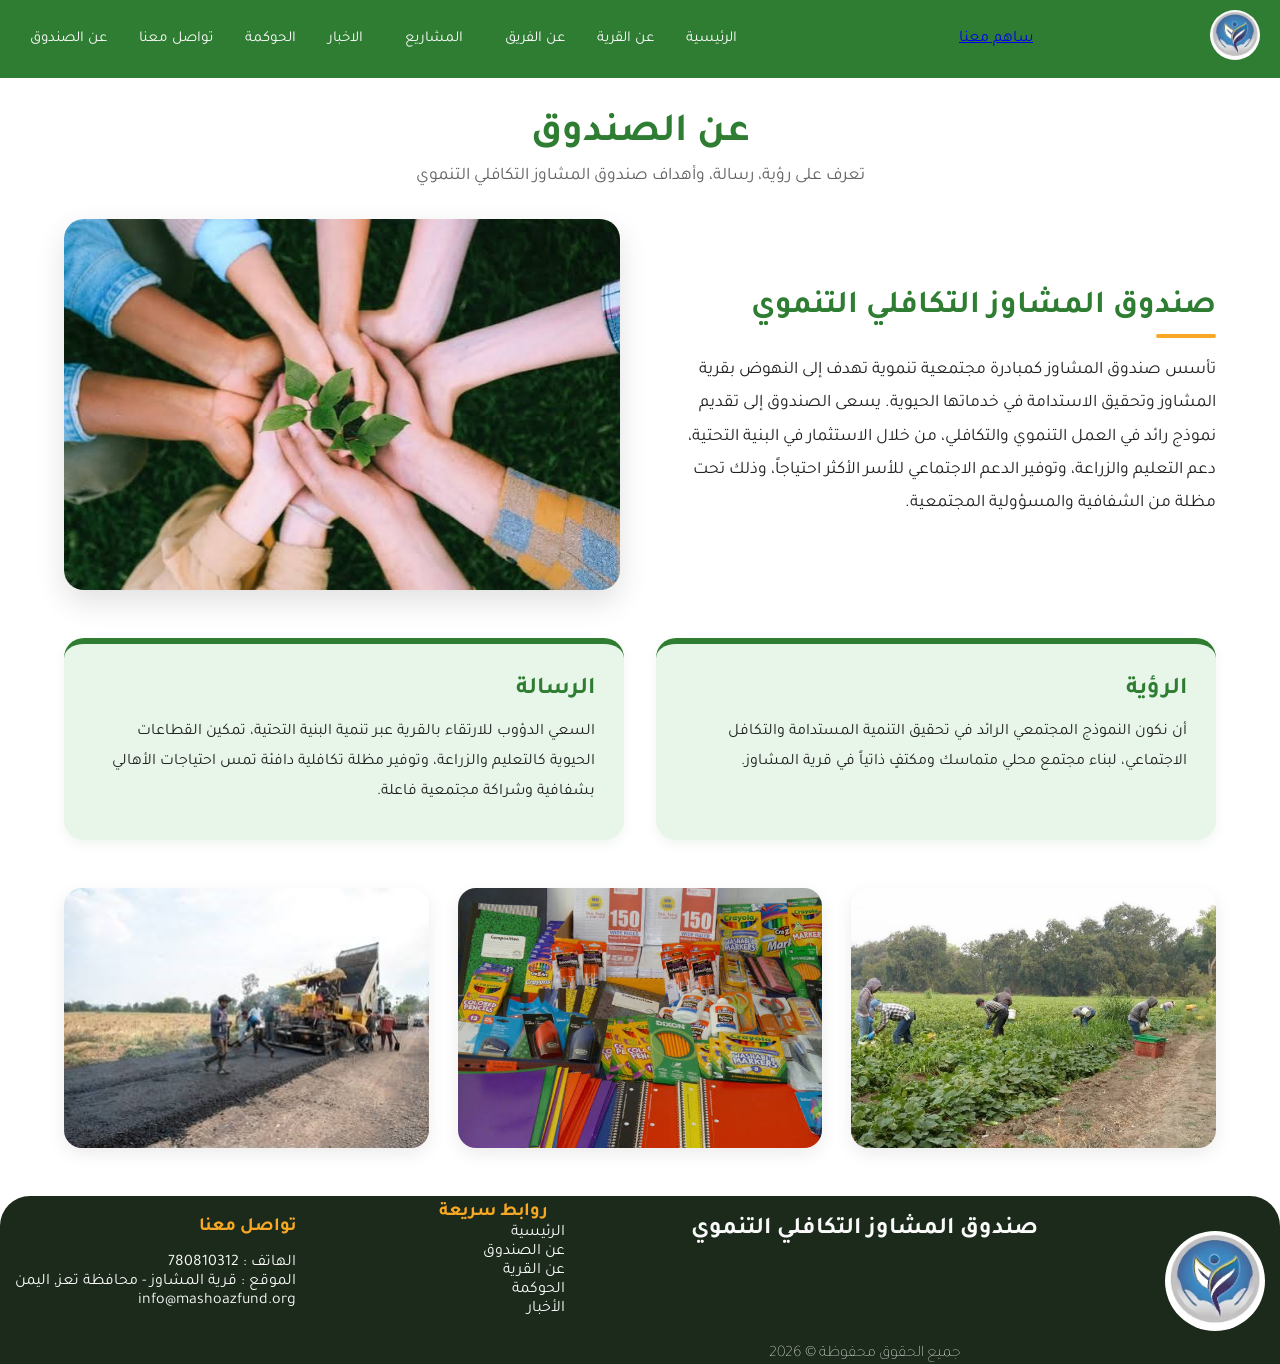
==== about.html @ bc7872b2 "feat: add about page with navbar, footer, and styles" ====
<!DOCTYPE html>
<html lang="en" dir="rtl">

<head>
    <meta charset="UTF-8">
    <meta name="viewport" content="width=device-width, initial-scale=1.0">
    <link rel="stylesheet" href="css/navbar.css">
    <link href="https://fonts.googleapis.com/css2?family=Tajawal:wght@200;300;400;500;700;800;900&display=swap"
        rel="stylesheet">
    <link rel="stylesheet" href="css/main.css">
    <link rel="stylesheet" href="css/about.css">
    <link rel="stylesheet" href="css/footer.css">
        <link rel="stylesheet" href="css/responsive.css">


    <title>عن الصندوق</title>
</head>

<body>
    <!-- Start navbar -->
    <nav class="navbar">
        <a href="index.html"><img src="images/logo.webp" alt="" class="navbar__logo"></a>
        <ul class="navbar__menu">
            <li><a href="index.html" class="navbar__link">الرئيسية</a></li>
            <li><a href="village.html" class="navbar__link">عن القرية</a> </li>
            <li><a href="team.html" class="navbar__link">عن الفريق</a></li>
            <li class="navbar__link navbar__link--dropdown">
                <a href="projects.html" class="navbar__link">المشاريع</a>
                <ul class="navbar__dropdown">
                    <li><a href="solidarity.html" class="navbar__link">المشاريع التكافلية</a></li>
                    <li><a href="projects.html" class="navbar__link">المشاريع التنموية</a></li>
                </ul>
            </li>
            <li><a href="news.html" class="navbar__link">الاخبار</a></li>
            <li><a href="governance.html" class="navbar__link">الحوكمة</a></li>
            <li><a href="contact.html" class="navbar__link">تواصل معنا</a></li>
            <li><a href="about.html" class="navbar__link">عن الصندوق</a></li>
        </ul>
        <a href="contribute.html" class="navbar__cta">ساهم معنا</a>
    </nav>
    <!-- ===== عن الصندوق ===== -->
    <main>

        <!-- عنوان الصفحة -->
        <div class="section-title">
            <h2>عن الصندوق </h2>
            <p>تعرف على رؤية، رسالة، وأهداف صندوق المشاوز التكافلي التنموي</p>
        </div>

        <!-- ===== القسم 1: نبذة + صورة ===== -->
        <section class="village-about">
            <div class="village-about__content">

                <div class="village-about__text">
                    <h3>صندوق المشاوز التكافلي التنموي</h3>
                    <p>
                        تأسس صندوق المشاوز كمبادرة مجتمعية تنموية تهدف إلى النهوض بقرية المشاوز وتحقيق الاستدامة في
                        خدماتها الحيوية. يسعى الصندوق إلى تقديم نموذج رائد في العمل التنموي والتكافلي، من خلال الاستثمار
                        في البنية التحتية، دعم التعليم والزراعة، وتوفير الدعم الاجتماعي للأسر الأكثر احتياجاً، وذلك تحت
                        مظلة من الشفافية والمسؤولية المجتمعية.
                    </p>
                </div>

                <div class="village-about__img">
                    <img src="images/volunteer.jpg" alt="صورة لقرية المشاوز">
                </div>

            </div>
        </section>

        <!-- ===== القسم 2: الموقع والتاريخ ===== -->
        <div class="village-details">

            <div class="village-details__card">
                <h4>الرؤية</h4>
                <p>
                    أن نكون النموذج المجتمعي الرائد في تحقيق التنمية المستدامة والتكافل الاجتماعي، لبناء مجتمع محلي
                    متماسك ومكتفٍ ذاتياً في قرية المشاوز.
                </p>
            </div>

            <div class="village-details__card">
                <h4>الرسالة</h4>
                <p>
                    السعي الدؤوب للارتقاء بالقرية عبر تنمية البنية التحتية، تمكين القطاعات الحيوية كالتعليم والزراعة،
                    وتوفير مظلة تكافلية دافئة تمس احتياجات الأهالي بشفافية وشراكة مجتمعية فاعلة.
                </p>
            </div>

        </div>

        <!-- ===== القسم 3: معرض الصور ===== -->

        <div class="gallery-grid">
            <figure class="gallery-grid__item">
                <img src="images/sustainable.jpg" alt=" مشروع الزراعة والتنمية المستدامة في القرية">
            </figure>
            <figure class="gallery-grid__item">
                <img src="images/donation.jpg" alt=" مبادرة توزيع الحقائب والمستلزمات المدرسية والتكافل الاجتماعي">
            </figure>
            <figure class="gallery-grid__item">
                <img src="images/road.jpg" alt=" مشروع رصف الطرق وتأهيل البنية التحتية في قرية المشاوز">
            </figure>
        </div>

    </main>

    <!-- ===== Footer ===== -->
    <footer class="footer">
        <img src="images/logo.webp" class="footer__logo" alt="">

        <div class="footer__container">
            <h2 class="footer__title">صندوق المشاوز التكافلي التنموي</h2>
            <div class="footer__bottom">
                <p>جميع الحقوق محفوظة &copy; 2026</p>
            </div>
        </div>

        <div class="footer__pages">
            <h3 class="footer__subtitle">روابط سريعة</h3>
            <ul class="footer__link">
                <li><a href="index.html" class="footer__link footer__link--active">الرئيسية</a></li>
                <li><a href="about.html" class="footer__link footer__link--active">عن الصندوق</a></li>
                <li><a href="village.html" class="footer__link footer__link--active">عن القرية</a></li>
                <li><a href="governance.html" class="footer__link footer__link--active">الحوكمة</a></li>
                <li><a href="news.html" class="footer__link footer__link--active">الأخبار</a></li>
            </ul>
        </div>

        <div class="footer__contact">
            <h3 class="footer__contact--title">تواصل معنا</h3>
            <p class="footer__info">الهاتف : 780810312</p>
            <p class="footer__info">الموقع : قرية المشاوز - محافظة تعز, اليمن</p>
            <a href="mailto:info@mashoazfund.org" class="footer__info">info@mashoazfund.org</a>
        </div>

    </footer>

</body>

</html>
---- css/navbar.css ----
/*Start navbar */
.navbar {
    width: 100%;
    padding: 10px 20px;
    display: flex;
    justify-content: space-between;
    align-items: center;
    background-color: var(--primary-color);
    box-sizing: border-box;
}

.navbar__logo {
    width: 50px;
    border-radius: 100%;
    flex-shrink: 0;
}

/* القائمة الرئيسية */
.navbar__menu {
    display: flex;
    gap: 12px;
    list-style: none;
    align-items: center;
    margin: 0;
    padding: 0;
    order: 2; 

    /* ✨ التعديل المطلوب: دفع العناوين بعيداً عن الشعار لليسار ✨ */
    margin-right: 35px; 
}

/* زر ساهم معنا */
.cta {
    text-decoration: none;
    color: var(--text-light);
    border: 2px solid var(--accent-color);
    border-radius: 12px;
    padding: 8px 14px;
    transition: all 0.3s ease;
    display: inline-block;
    white-space: nowrap;
    flex-shrink: 0;
    order: 3; 
    margin-right: auto; 
}

.navbar__toggle {
    order: 4;
}

.navbar__checkbox {
    display: none;
}

/* الروابط والعناوين */
.navbar__link {
    text-decoration: none;
    color: var(--text-light);
    padding: 6px 10px;
    border-radius: 8px;
    transition: all 0.3s ease;
    display: inline-block;
    white-space: nowrap;
    font-size: 0.95rem;
}

.navbar__link:hover,
.cta:hover {
    background-color: #4CAF50;
    border-radius: 10px;
}

/* Dropdown Container */
.navbar__link--dropdown {
    position: relative;
}

/* Dropdown Menu Base Styles */
.navbar__dropdown {
    display: none;
    position: absolute;
    top: 100%;
    right: 50%;
    transform: translateX(50%);
    background-color: var(--primary-color);
    min-width: 180px;
    height: auto;
    padding: 10px 0;
    margin: 0;
    list-style: none;
    border-radius: 10px;
    box-shadow: 0px 8px 16px rgba(0, 0, 0, 0.2);
    z-index: 100;
}

/* إظهار القائمة عند التمرير */
.navbar__link--dropdown:hover .navbar__dropdown {
    display: flex;
    flex-direction: column;
    gap: 5px;
}

/* تنسيق عناصر القائمة المنسدلة */
.navbar__dropdown li a {
    display: block;
    padding: 10px 15px;
    color: var(--text-light);
    text-decoration: none;
    white-space: nowrap;
    text-align: center;
    transition: background 0.3s;
}

.navbar__dropdown li a:hover {
    background-color: var(--primary-light);
}

/* ------------------------------------------------ */
/*  الشاشات المتوسطة والتابلت (مابين 768px و 1150px)  */
/* ------------------------------------------------ */
@media (max-width: 1150px) and (min-width: 769px) {
    .navbar {
        padding: 10px 10px;
    }

    .navbar__menu {
        gap: 6px;
        margin-right: 15px; /* تقليل المسافة المقتطعة في الشاشات المتوسطة حتى يستمر الشكل متناسق */
    }

    .navbar__link {
        padding: 5px 6px;
        font-size: 0.85rem;
    }

    .cta {
        padding: 6px 10px;
        font-size: 0.85rem;
    }
}

/* ------------------------------------------------ */
/* --- قائمة الموبايل / الهمبرجر (أقل من 768px) --- */
/* ------------------------------------------------ */
@media (max-width: 768px) {
    .navbar__menu {
        flex-direction: column;
        width: 100%;
        order: 5;
        margin-right: 0; /* إلغاء التباعد في الموبايل لتتوسط القائمة بالشكل المطلوب */
    }

    .cta {
        margin-right: 0;
        order: 2;
    }

    .navbar__link {
        font-size: 1rem;
    }

    .navbar__link--dropdown {
        width: 100%;
        text-align: center;
    }

    .navbar__dropdown {
        position: relative;
        top: 0;
        right: 0;
        transform: none;
        box-shadow: none;
        background-color: rgba(0, 0, 0, 0.1);
        width: 100%;
        margin-top: 5px;
    }
}
---- css/main.css ----
:root {
    --primary-color: #2E7D32;
    --primary-light: #4CAF50;
    --secondry-color: #1565C0;
    --accent-color: #F9A825;
    --text-dark: #212121;
    --text-light: #FAFAFA;
    --bg-color: #FAFAFA;
    --bg-dark: #1B2A1B;
    --font-family: 'Tajawal', sans-serif;
}

* {
    margin: 0;
    padding: 0;
    box-sizing: border-box;
}

body {
    font-family: var(--font-family);
}
---- css/about.css ----
/* =============================================
   village.css - تنسيقات صفحة "عن القرية"
   ============================================= */

/* ===== إضافة مسافة للعنوان الرئيسي ===== */
.section-title {
    margin-top: 2rem;
    text-align: center;
    font-family: var(--font-family);
    margin-bottom: 2rem;
}

.section-title h2 {
    font-size: 2.5rem;
    color: var(--primary-color, #2E7D32);
    margin-bottom: 0.5rem;
}

.section-title p {
    font-size: 1.1rem;
    color: var(--text-dark, #212121);
    opacity: 0.7;
}

/* ===== القسم 1: النبذة والصورة ===== */
.village-about {
    max-width: 1200px;
    margin: 0 auto;
    padding: 0 1.5rem 3rem;
}

.village-about__content {
    display: flex;
    flex-wrap: wrap;
    gap: 2.5rem;
    align-items: center;
}

.village-about__text {
    flex: 1;
    min-width: 280px;
}

.village-about__text h3 {
    color: var(--primary-color, #2E7D32);
    font-size: 2rem;
    margin-bottom: 1rem;
    position: relative;
}

/* خط زخرفي تحت العنوان */
.village-about__text h3::after {
    content: '';
    display: block;
    width: 60px;
    height: 4px;
    background-color: var(--accent-color, #F9A825);
    margin-top: 0.5rem;
    border-radius: 4px;
}

.village-about__text p {
    font-size: 1.1rem;
    line-height: 1.9;
    color: var(--text-dark, #212121);
}

.village-about__img {
    flex: 1;
    min-width: 280px;
}

.village-about__img img {
    width: 100%;
    border-radius: 20px;
    box-shadow: 0 12px 30px rgba(0, 0, 0, 0.12);
    display: block;
    transition: transform 0.4s ease, box-shadow 0.4s ease;
}

.village-about__img img:hover {
    transform: scale(1.02);
    box-shadow: 0 18px 40px rgba(0, 0, 0, 0.18);
}

/* ===== قسم الموقع والتاريخ (بطاقات خضراء) ===== */
.village-details {
    display: grid;
    grid-template-columns: repeat(auto-fit, minmax(280px, 1fr));
    gap: 2rem;
    max-width: 1200px;
    margin: 0 auto;
    padding: 0 1.5rem 3rem;
}

/* البطاقة الجديدة (خضراء بالكامل) */
.village-details__card {
    background: #E8F5E9; /* أخضر فاتح جداً (مريح للعين) */
    padding: 2rem 1.8rem;
    border-radius: 20px;
    border-top: 6px solid var(--primary-color, #2E7D32); /* شريط أخضر غامق في الأعلى */
    box-shadow: 0 4px 12px rgba(46, 125, 50, 0.08); /* ظل أخضر خفيف */
    transition: transform 0.3s ease, box-shadow 0.3s ease, background 0.3s ease;
}

/* عند تمرير الماوس (يرتفع ويصبح الظل أقوى) */
.village-details__card:hover {
    transform: translateY(-8px);
    box-shadow: 0 16px 32px rgba(46, 125, 50, 0.15);
    background: #C8E6C9; /* يصبح أخضر فاتح متوسط عند المرور */
}

/* عناوين البطاقات (الموقع والتاريخ) */
.village-details__card h4 {
    color: var(--primary-color, #2E7D32); /* أخضر غامق بدل الأزرق */
    font-size: 1.5rem;
    margin-bottom: 0.75rem;
}

/* النص داخل البطاقة */
.village-details__card p {
    line-height: 1.9;
    color: var(--text-dark, #212121);
}

/* ===== معرض الصور ===== */
.gallery-title {
    text-align: center;
    color: var(--primary-color, #2E7D32);
    font-size: 1.8rem;
    margin: 0 1.5rem 2rem;
    position: relative;
}

.gallery-title::after {
    content: '';
    display: block;
    width: 80px;
    height: 4px;
    background-color: var(--accent-color, #F9A825);
    margin: 0.5rem auto 0;
    border-radius: 4px;
}

.gallery-grid {
    display: grid;
    grid-template-columns: repeat(auto-fit, minmax(280px, 1fr));
    gap: 1.8rem;
    max-width: 1200px;
    margin: 0 auto;
    padding: 0 1.5rem 3rem;
}

.gallery-grid__item {
    border-radius: 18px;
    overflow: hidden;
    box-shadow: 0 6px 18px rgba(0, 0, 0, 0.08);
    transition: transform 0.4s ease, box-shadow 0.4s ease;
    background-color: var(--bg-light);
}

/* تأثير التمرير على الصورة */
.gallery-grid__item:hover {
    transform: translateY(-8px);
    box-shadow: 0 16px 32px rgba(0, 0, 0, 0.14);
}

.gallery-grid__item img {
    width: 100%;
    height: 260px;
    object-fit: cover;
    display: block;
    transition: transform 0.5s ease;
}

.gallery-grid__item:hover img {
    transform: scale(1.08);
}

/* ===== تجاوب الجوال ===== */
@media (max-width: 600px) {
    .gallery-grid__item img {
        height: 200px;
    }

    .village-about__text h3 {
        font-size: 1.6rem;
    }

    .village-about__text p {
        font-size: 1rem;
    }

    .village-details__card {
        padding: 1.5rem;
    }
}
---- css/footer.css ----
:root {
    --accent-color: #F9A825;
    --text-light: #FAFAFA;
    --bg-dark: #1B2A1B;
    --font-family: 'Tajawal', sans-serif;
}

.footer {
    background-color: var(--bg-dark);
    width: 100%;
    display: flex;
    justify-content: space-between;
    padding: 5px 0 0 0;
    border-top-left-radius: 30px;
    border-top-right-radius: 30px;
    flex-wrap: wrap;
    
}

.footer__logo {
    margin: 30px 15px 0 0;
    max-width: 100px;
    height: 100px;
    border-radius: 50%;
}

.footer__container,
.footer__contact {
    text-align: center;
    margin: 15px;
    margin-bottom: 0;
}

.footer__title {
    font-family: var(--font-family);
    color: var(--text-light);
    margin-bottom: 0;
}

.footer__bottom {
    color: var(--text-light);
    font-weight: 200;
    margin-top: 100px;
}

.footer__pages {
    display: flex;
    flex-direction: column;
    align-items: center;
}

.footer__link,
.footer__info {
    text-decoration: none;
    color: var(--text-light);
    margin-top: 0px;
}

.footer__link--active:hover,
.footer__info:hover{
    text-decoration: underline;
}

.footer__link {
    list-style-type: none;
    margin-left: 30px;
}

.footer__link {
    text-decoration: none;
    color: var(--text-light);
}

.footer__contact {
    text-align: justify;
}

.footer__subtitle,
.footer__contact--title {
    color: var(--accent-color);
}

.footer__subtitle {
    margin-bottom: 0;
}

.footer__contact--title {
    margin-bottom: 15px;
    margin-top: 0;
}
---- css/responsive.css ----
/* ==========================================================================
   Responsive Design - صندوق المشاوز التكافلي التنموي
   ========================================================================== */

.navbar__checkbox {
    display: none !important;
}

/* 1. التابلت والشاشات المتوسطة (<= 1024px) */
@media screen and (max-width: 1024px) {
    .navbar {
        padding: 12px 20px;
    }

    .projects-grid,
    .news-grid,
    .team-grid,
    .governance-wrapper {
        grid-template-columns: repeat(2, 1fr) !important;
        gap: 20px !important;
    }
}

/* 2. الجوال (<= 768px) */
@media screen and (max-width: 768px) {
    .navbar {
        position: relative;
        display: flex !important;
        justify-content: space-between !important;
        align-items: center !important;
        padding: 12px 20px;
        overflow: visible !important;
    }

    /* يدفع الزر وأيقونة الهامبرغر لجهة اليسار بعيداً عن الشعار */
    .navbar .cta {
        display: inline-block !important;
        padding: 6px 12px !important;
        font-size: 0.8rem !important;
        margin-right: auto !important; /* 👈 السحر هنا: يدفع الزر لليسار في RTL */
        margin-left: 10px !important;  /* مسافة بين الزر والهامبرغر */
    }

    /* أيقونة الهامبرغر أقصى اليسار */
    .navbar__toggle {
        display: flex !important;
        flex-direction: column;
        justify-content: space-between;
        width: 26px;
        height: 18px;
        cursor: pointer;
        z-index: 1001;
    }

    .navbar__toggle span {
        display: block;
        height: 3px;
        width: 100%;
        background-color: #2c3e50;
        border-radius: 2px;
    }

    /* القائمة المنسدلة */
    .navbar__menu {
        display: none;
        position: absolute;
        top: 100%;
        right: 0;
        left: 0;
        width: 100%;
        background-color: #ffffff !important;
        flex-direction: column !important;
        padding: 15px 0 !important;
        box-shadow: 0 10px 20px rgba(0, 0, 0, 0.15) !important;
        gap: 10px !important;
        z-index: 9999 !important;
        list-style: none !important;
        margin: 0 !important;
    }

    .navbar__menu li {
        width: 100% !important;
        text-align: center !important;
    }

    .navbar__menu .navbar__link {
        display: block !important;
        padding: 10px 15px !important;
        color: #2c3e50 !important;
        font-size: 1rem !important;
        font-weight: 600 !important;
    }

    /* فتح القائمة عند الضغط */
    .navbar__checkbox:checked ~ .navbar__menu {
        display: flex !important;
    }

    /* تحويل الهامبرغر إلى (X) فوري بدون حركة */
    .navbar__checkbox:checked ~ .navbar__toggle span:nth-child(1) {
        transform: translateY(7.5px) rotate(45deg);
    }
    .navbar__checkbox:checked ~ .navbar__toggle span:nth-child(2) {
        display: none;
    }
    .navbar__checkbox:checked ~ .navbar__toggle span:nth-child(3) {
        transform: translateY(-7.5px) rotate(-45deg);
    }

    /* ترتيب باقي عناصر الصفحات والجوال */
    .form-container {
        width: 92% !important;
        margin: 20px auto !important;
        padding: 20px 15px !important;
    }

    .form-group-row {
        flex-direction: column !important;
        gap: 15px !important;
    }

    .projects-grid,
    .news-grid,
    .team-grid,
    .governance-wrapper {
        grid-template-columns: 1fr !important;
        gap: 15px !important;
    }

    .footer {
        flex-direction: column !important;
        text-align: center !important;
        gap: 20px !important;
    }
}
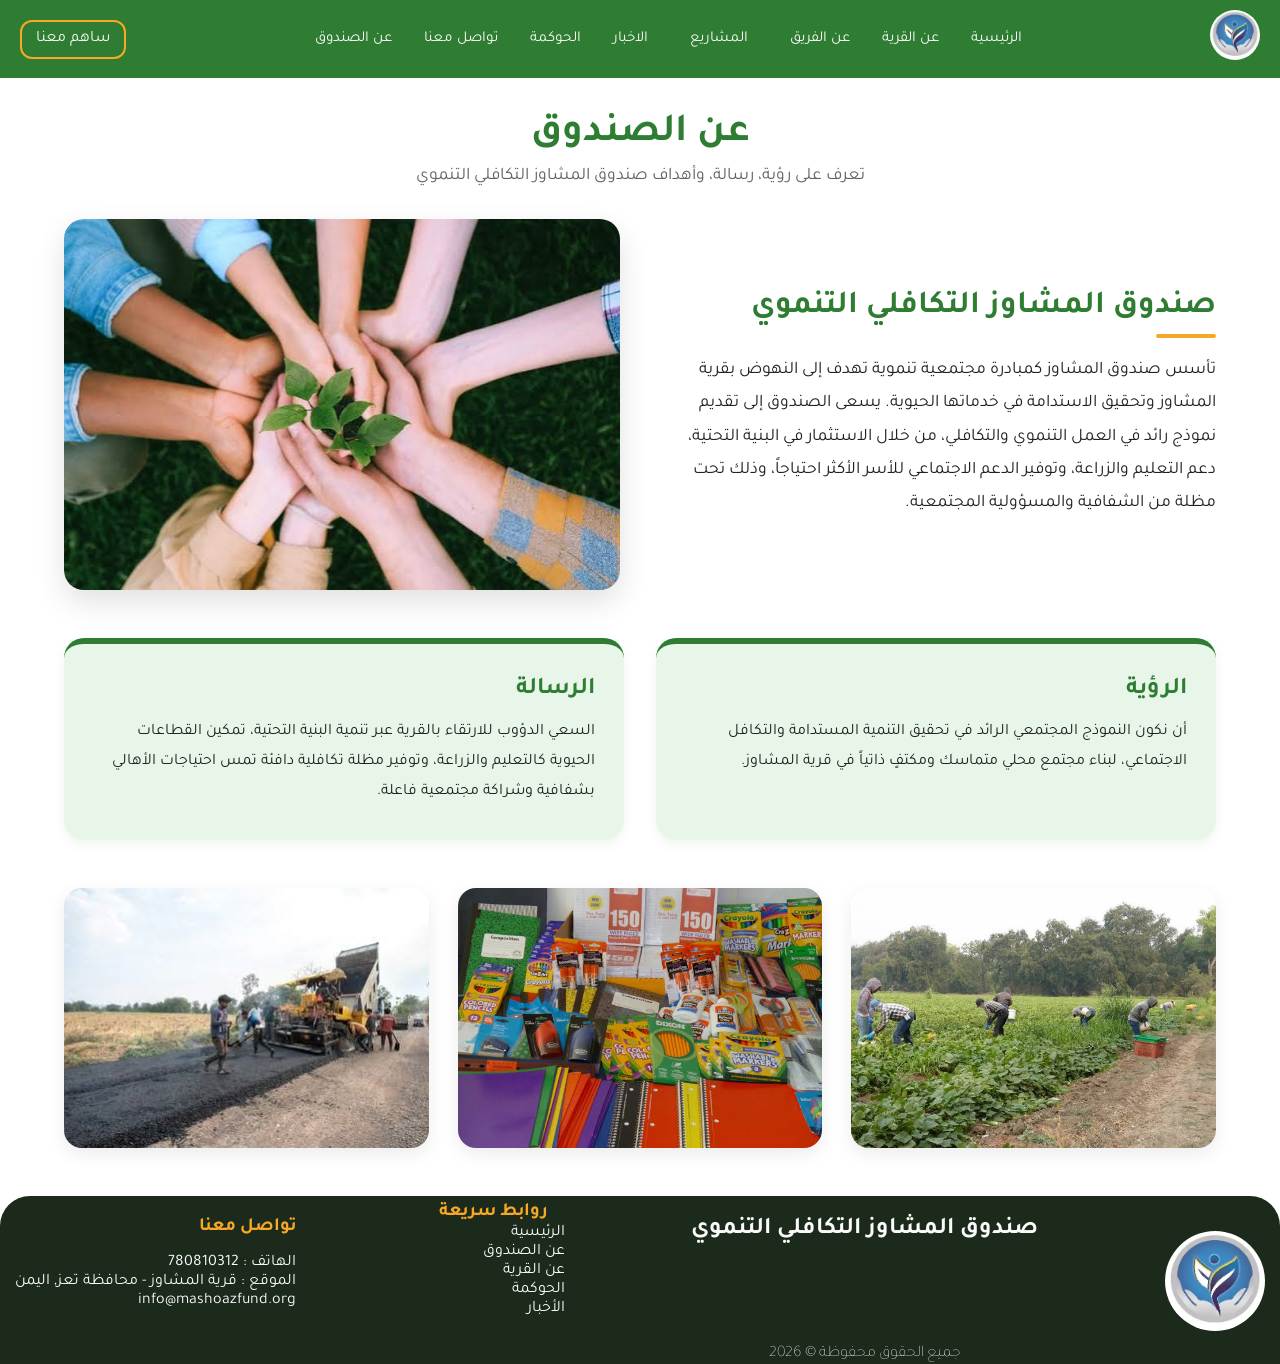
==== commit 0ff3fcbe: "feat: enhance navbar and footer design across multiple pages" ====
--- a/about.html
+++ b/about.html
@@ -18,11 +18,19 @@
 
 <body>
     <!-- Start navbar -->
-    <nav class="navbar">
-        <a href="index.html"><img src="images/logo.webp" alt="" class="navbar__logo"></a>
+     <nav class="navbar">
+        <a href="index.html"><img src="images/logo.webp" alt="شعار الصندوق" class="navbar__logo"></a>
+        <!-- كود القائمة لشاشات الجوال (Hamburger Menu) -->
+    <input type="checkbox" id="menu-toggle" class="navbar__checkbox">
+    <a href="contribute.html" class="cta">ساهم معنا</a>
+    <label for="menu-toggle" class="navbar__toggle">
+        <span></span>
+        <span></span>
+        <span></span>
+    </label>
         <ul class="navbar__menu">
             <li><a href="index.html" class="navbar__link">الرئيسية</a></li>
-            <li><a href="village.html" class="navbar__link">عن القرية</a> </li>
+            <li><a href="village.html" class="navbar__link">عن القرية</a></li>
             <li><a href="team.html" class="navbar__link">عن الفريق</a></li>
             <li class="navbar__link navbar__link--dropdown">
                 <a href="projects.html" class="navbar__link">المشاريع</a>
@@ -31,12 +39,11 @@
                     <li><a href="projects.html" class="navbar__link">المشاريع التنموية</a></li>
                 </ul>
             </li>
-            <li><a href="news.html" class="navbar__link">الاخبار</a></li>
+            <li><a href="news.html" class="navbar__link navbar__link--active">الاخبار</a></li>
             <li><a href="governance.html" class="navbar__link">الحوكمة</a></li>
             <li><a href="contact.html" class="navbar__link">تواصل معنا</a></li>
             <li><a href="about.html" class="navbar__link">عن الصندوق</a></li>
         </ul>
-        <a href="contribute.html" class="navbar__cta">ساهم معنا</a>
     </nav>
     <!-- ===== عن الصندوق ===== -->
     <main>
--- a/css/navbar.css
+++ b/css/navbar.css
@@ -3,12 +3,11 @@
     width: 100%;
     padding: 10px 20px;
     display: flex;
-    justify-content: space-between;
+    justify-content: flex-start;  /* التعديل هنا (بدلاً من space-between) */
     align-items: center;
     background-color: var(--primary-color);
     box-sizing: border-box;
 }
-
 .navbar__logo {
     width: 50px;
     border-radius: 100%;
@@ -21,12 +20,9 @@
     gap: 12px;
     list-style: none;
     align-items: center;
-    margin: 0;
+    margin: 0 auto;         
     padding: 0;
     order: 2; 
-
-    /* ✨ التعديل المطلوب: دفع العناوين بعيداً عن الشعار لليسار ✨ */
-    margin-right: 35px; 
 }
 
 /* زر ساهم معنا */
@@ -41,7 +37,6 @@
     white-space: nowrap;
     flex-shrink: 0;
     order: 3; 
-    margin-right: auto; 
 }
 
 .navbar__toggle {
--- a/css/footer.css
+++ b/css/footer.css
@@ -14,7 +14,7 @@
     border-top-left-radius: 30px;
     border-top-right-radius: 30px;
     flex-wrap: wrap;
-    
+    margin-top: auto;
 }
 
 .footer__logo {
